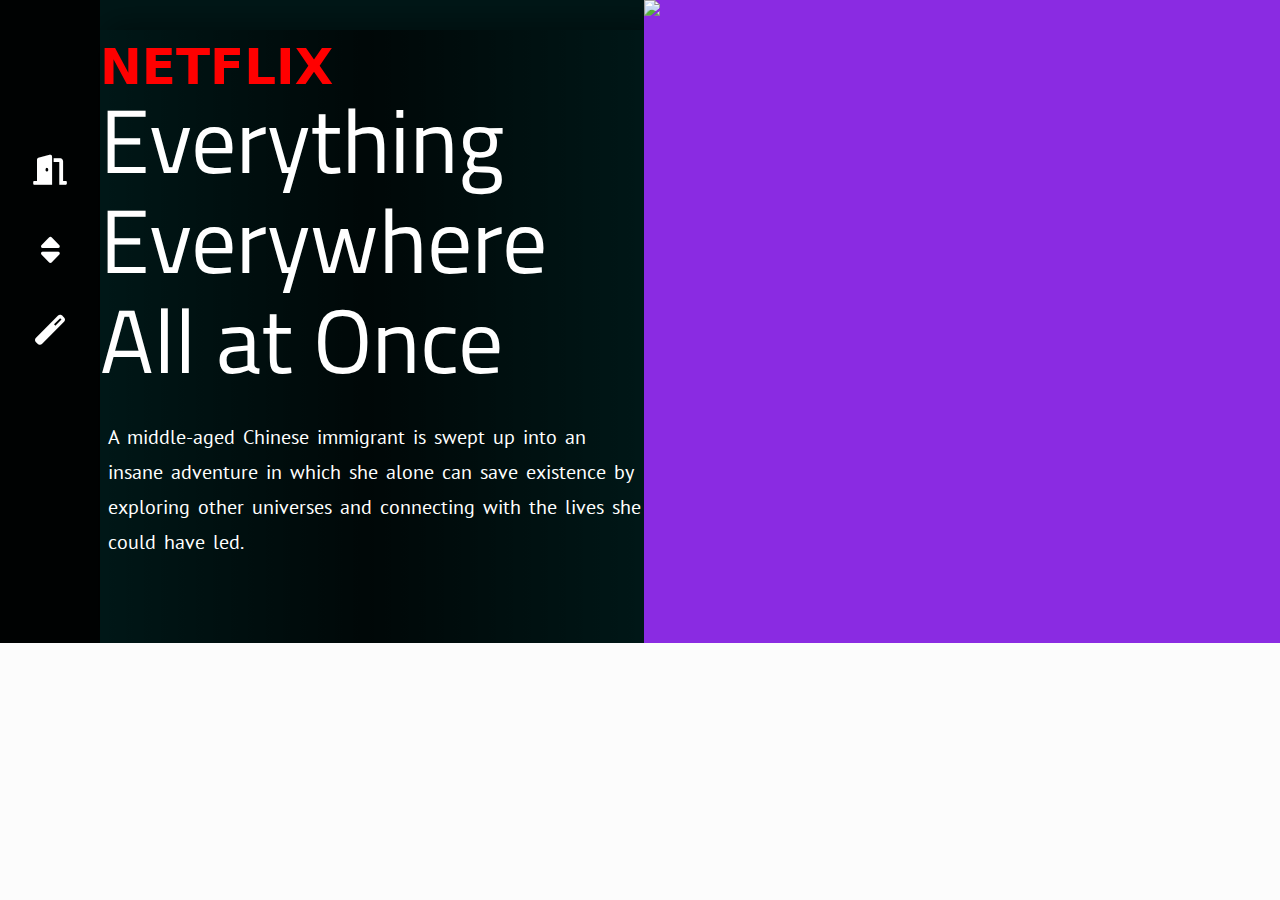
==== movie.html @ 84975d27 "thêm" ====
<!DOCTYPE html>
<html lang="en">
<head>
    <meta charset="UTF-8">
    <meta name="viewport" content="width=device-width, initial-scale=1.0">
    <link rel="icon" type="image/x-icon" href="https://i.pinimg.com/564x/8f/71/a0/8f71a0fdddf2fe497fd152104e1ebde4.jpg">
    <link rel="stylesheet" href="https://cdnjs.cloudflare.com/ajax/libs/font-awesome/6.0.0-beta3/css/all.min.css">
    <link href="https://cdn.jsdelivr.net/npm/bootstrap@5.3.1/dist/css/bootstrap.min.css" rel="stylesheet">
    <link href="https://fonts.googleapis.com/css2?family=PT+Sans&display=swap" rel="stylesheet">
    <link href="https://fonts.googleapis.com/css2?family=Titillium+Web:wght@300&display=swap" rel="stylesheet">
    <link href="cinema-reset.css" rel="stylesheet">
    <link href="appearance.css" rel="stylesheet">
    <title>NETFLIX Collection</title>
</head>
<body>
    <div class="cinema-menu">
        <a href="relax.html" style="text-decoration: none;" ><div class="cinema-home"><i class="fa fa-door-open"></i></div></a>
        <div class="new" id="cine-appear" ><i class="fa fa-sort"></i> </div>
        <div class="new" id="cine-mood"  ><i class="fa fa-magic"></i></div>
    </div>


    <div class="list-cine"> 
    <div class="cinema-content" id="c1">
        <div class="cinema-intro">
            <div class="cinema-logo">NETFLIX</div>
            <div class="cinema-name">Everything Everywhere All at Once</div>
            <div class="cinema-infor">A middle-aged Chinese immigrant is swept up into an insane adventure in which she alone can save existence by exploring other universes and connecting with the lives she could have led.</div>
        </div>
        <div class="cinema-image"><img src="https://resizing.flixster.com/mx-agGjjsUK1QMyuv3AJhHI3hgo=/ems.cHJkLWVtcy1hc3NldHMvbW92aWVzLzA3ZjU2MGU1LWMxODItNDlkMC1hYzJhLTY2YzMwOGZkMDhiZi5qcGc="></div>
    </div>
    <div class="cinema-content" id="c2"   >
        <div class="cinema-intro">
            <div class="cinema-logo">NETFLIX</div>
            <div class="cinema-name">Barbie (2023)</div>
            <div class="cinema-infor">Barbie and Ken are having the time of their lives in the colorful and seemingly perfect world of Barbie Land. However, when they get a chance to go to the real world, they soon discover the joys and perils of living among humans.</div>
        </div>
        <div class="cinema-image"><img src="https://m.media-amazon.com/images/M/MV5BOWIwZGY0OTYtZjUzYy00NzRmLTg5YzgtYWMzNWQ0MmZiY2MwXkEyXkFqcGdeQXVyMTUzMTg2ODkz._V1_.jpg"></div>
    </div>
    <div class="cinema-content" id="c3">
        <div class="cinema-intro">
            <div class="cinema-logo">NETFLIX</div>
            <div class="cinema-name">Start War</div>
            <div class="cinema-infor">Star Wars is an American epic space opera multimedia franchise created by George Lucas, which began with the eponymous 1977 film and quickly became a worldwide pop culture phenomenon.</div>
        </div>
        <div class="cinema-image"><img src="https://upload.wikimedia.org/wikipedia/vi/7/7f/Star_Wars_The_Last_Jedi.jpg"></div>
    </div>
    <div class="cinema-content" id="c4">
        <div class="cinema-intro">
            <div class="cinema-logo">NETFLIX</div>
            <div class="cinema-name">Stranger Things</div>
            <div class="cinema-infor">In 1980s Indiana, a group of young friends witness supernatural forces and secret government exploits. As they search for answers, the children unravel a series of extraordinary mysteries.
            </div>
        </div>
        <div class="cinema-image"><img src="https://resizing.flixster.com/0xxuABVVuzJrUT130WFHKE-irEg=/ems.cHJkLWVtcy1hc3NldHMvdHZzZWFzb24vNzUyMTFhOTktZTU4Ni00ODkyLWJlYjQtZTgxYTllZmU2OGM0LmpwZw=="></div>
    </div>
    <div class="cinema-content" id="c5">
        <div class="cinema-intro">
            <div class="cinema-logo">NETFLIX</div>
            <div class="cinema-name">Harry Porter(2001)</div>
            <div class="cinema-infor">An orphaned boy enrolls in a school of wizardry, where he learns the truth about himself, his family and the terrible evil that haunts the magical world.</div>
        </div>
        <div class="cinema-image"><img src="https://m.media-amazon.com/images/M/MV5BNmQ0ODBhMjUtNDRhOC00MGQzLTk5MTAtZDliODg5NmU5MjZhXkEyXkFqcGdeQXVyNDUyOTg3Njg@._V1_FMjpg_UX1000_.jpg"></div>
    </div>
    <div class="cinema-content" id="c6">
        <div class="cinema-intro">
            <div class="cinema-logo">NETFLIX</div>
            <div class="cinema-name">Money Heist</div>
            <div class="cinema-infor">An unusual group of robbers attempt to carry out the most perfect robbery in Spanish history - stealing 2.4 billion euros from the Royal Mint of Spain.</div>
        </div>
        <div class="cinema-image"><img src="https://i0.wp.com/thsindex.org/wp-content/uploads/2023/04/Money-Heist-was-first-released-on-Antena-3-in-Spain-in-2017-Netflix.jpg?fit=1920%2C2560&ssl=1"></div>
    </div>
    <div class="cinema-content" id="c7">
        <div class="cinema-intro">
            <div class="cinema-logo">NETFLIX</div>
            <div class="cinema-name">Hospital Playlist</div>
            <div class="cinema-infor">Friends since undergrad school, five doctors remain close and share a love for music while working at the same hospital</div>
        </div>
        <div class="cinema-image"><img src="https://i.pinimg.com/564x/fb/e1/b8/fbe1b85386d3bf968b894fefc8721a88.jpg"></div>
    </div>
    <div class="cinema-content" id="c8">
        <div class="cinema-intro">
            <div class="cinema-logo">NETFLIX</div>
            <div class="cinema-name">PARASITE</div>
            <div class="cinema-infor">Greed and class discrimination threaten the newly formed symbiotic relationship between the wealthy Park family and the destitute Kim clan.</div>
        </div>
        <div class="cinema-image"><img src="https://musicart.xboxlive.com/7/6e3a5100-0000-0000-0000-000000000002/504/image.jpg?w=1920&h=1080"></div>
    </div>
    <div class="cinema-content" id="c9">
        <div class="cinema-intro">
            <div class="cinema-logo">NETFLIX</div>
            <div class="cinema-name">Titanic</div>
            <div class="cinema-infor">Seventeen-year-old Rose hails from an aristocratic family and is set to be married. When she boards the Titanic, she meets Jack Dawson, an artist, and falls in love with him.</div>
        </div>
        <div class="cinema-image"><img src="https://static.wikia.nocookie.net/jamescameronstitanic/images/b/b4/Titanic_3D_ship_April_4_poster.jpg/revision/latest/scale-to-width-down/337?cb=20120514004814"></div>
    </div>
    <div class="cinema-content" id="c10">
        <div class="cinema-intro">
            <div class="cinema-logo">NETFLIX</div>
            <div class="cinema-name">Spirited Away</div>
            <div class="cinema-infor">Growing up and taking responsibility with a desire to move towards one's life. Chihiro has become a fully sovereign person who is mature and eager to grow into her own personality.</div>
        </div>
        <div class="cinema-image"><img src="https://memoryriver.files.wordpress.com/2012/03/6ffb_4c098561.jpg"></div>
    </div>
    
</div>
    
    <div class="offcanva-cine" id="offcanva"> 
        <div class="scroll-cine">
        <a href="#c1"  ><img src="https://i.ytimg.com/vi/py9yPMJhPfI/maxresdefault.jpg" class="movie"></img></a>
        <a href="#c2"  ><img src="https://images.perthnow.com.au/publication/C-11291658/def7e555fe2a53b1c0d10611717a15955f282d5a-16x9-x0y288w12008h6755.jpg" class="movie"></img></a>
        <a href="#c3"  ><img src="https://cdnimg.vietnamplus.vn/uploaded/fsmsy/2019_12_30/starwarsriseofskywalker.jpeg" class="movie"></img></a>
        <a href="#c4"  ><img src="https://upload.wikimedia.org/wikipedia/commons/3/38/Stranger_Things_logo.png" class="movie"></img></a>
        <a href="#c5"  ><img src="https://upload.wikimedia.org/wikipedia/en/c/c0/Harry_Potter_and_the_Chamber_of_Secrets_movie.jpg" class="movie"></img></a>
        <a href="#c6"  ><img src="https://wp-socialnation-assets.s3.ap-south-1.amazonaws.com/wp-content/uploads/2021/05/25185045/Money-Heist.png" class="movie"></img></a>
        <a href="#c7"  ><img src="https://images2.thanhnien.vn/Uploaded/hoalp/2021_07_04/hospital-playlist-poster2_AEZT.jpg?width=500" class="movie"></img></a>
        <a href="#c8"  ><img src="https://www.socialistalternative.org/wp-content/uploads/2020/02/Parasite.jpg" class="movie"></img></a>
        <a href="#c9"  ><img src="https://flxt.tmsimg.com/assets/p20056_v_h10_ab.jpg" class="movie"></img></a>
        <a href="#c10"  ><img src="https://zax.com.vn/wp-content/uploads/2021/03/tai-sao-vung-dat-linh-hon-am-anh-nguoi-xem-bg_01_fuq57650-compressed.jpg" class="movie"></img></a>
        </div>
    </div>







<script src="https://cdn.jsdelivr.net/npm/@popperjs/core@2.11.8/dist/umd/popper.min.js" integrity="sha384-I7E8VVD/ismYTF4hNIPjVp/Zjvgyol6VFvRkX/vR+Vc4jQkC+hVqc2pM8ODewa9r" crossorigin="anonymous"></script>
<script src="https://cdn.jsdelivr.net/npm/bootstrap@5.3.0/dist/js/bootstrap.min.js" integrity="sha384-fbbOQedDUMZZ5KreZpsbe1LCZPVmfTnH7ois6mU1QK+m14rQ1l2bGBq41eYeM/fS" crossorigin="anonymous">
</script>
<script src="https://cdn.jsdelivr.net/npm/bootstrap@5.3.0/dist/js/bootstrap.bundle.min.js" integrity="sha384-geWF76RCwLtnZ8qwWowPQNguL3RmwHVBC9FhGdlKrxdiJJigb/j/68SIy3Te4Bkz" crossorigin="anonymous"></script>
    <script src="cinema-animation.js"></script>
</body>
</html>
---- appearance.css ----
.headerpage{
    display:flex;
    flex-direction: column;
    align-items: flex-start;
    height:auto;
    margin-left:60px;
    margin-right: 60px;
    transition:  0.5s ease;
    overflow: hidden;
}

.title-intro{
    width: 100%;
    display:flex;
    flex-direction: column;
    justify-content: center;
    align-items: center;
    font-size: 50px;
}
.image-logo{
    margin-bottom:0px;
    height: 120px;
    width: 100px;
    object-fit: cover;
}
.quote-header{
    font-family: 'Raleway', sans-serif;
    font-size: 20px;
    text-transform: uppercase;
    font-weight: 700;
    padding-bottom: 6px;
}
.outside-title{
    width: 100%;
    display:flex;
    flex-direction: column;
    justify-content: flex-start;
    align-items: center;
    column-gap: 0px;
    margin-top:30px;
    height: 420px;
    background-color: #101010e8;
    box-shadow: 4px 4px 8px rgba(0, 0, 0, 0.4);
}
.title-name{
    display: flex;
    flex-direction: row;
    justify-content: flex-start;
    align-items: flex-end;
    height:210px ;
    width: 1218px;
}
.webname{
    display: flex;
    flex-direction: column;
    justify-content: flex-end;
    align-items: center;
    width:450px;
    height:300px;
    text-align: center;
    font-family: 'Tilt Prism', cursive;
    color:white;
    line-height: 90px;
    font-size: 80px;  
    overflow: hidden;
}
.content{
    display:flex;
    flex-direction: column;
    justify-content: center;
    align-self: center;
    writing-mode: vertical-lr;
    color:white;
    padding-top:0px;
    margin-top:0px;
    padding-right:75px;
    padding-left:160px;
    font-size: 25px;
    font-family: 'Inconsolata', monospace;
    height: 100%;
}
.color{
    display: flex;
    flex-direction: column;
    justify-content: flex-start;
    align-items: flex-start;    
    color:white;   
    padding-top:15px;
    font-size: 100px;
    padding-left: 60px;
}
.logan{
    display:flex;
    flex-direction: row;
    justify-content: center;
    align-items: center;
    word-spacing: 20px;
    border:1px solid white;
    width:570px;
    height:42px;
    font-size:40px;
    margin-top:15px;
    color:rgba(255, 255, 255, 0.836);
    font-size: 25px;
    font-weight: 500;
    margin-left:10px;
    font-family: 'Inconsolata', monospace;
}
.image-tile{
    display:flex;
    flex-direction: row;
    justify-content: center;
    align-items: center;
    width: 900px;
    height: 100px;
    object-fit: fill;
    overflow: hidden;
    margin-top:20px;
    border: 2px solid rgba(255, 255, 255, 0.836)
}
.bodypage{
    margin-top: 100px;
    height: 645px;
    overflow: hidden;
    background-image: url("https://i.pinimg.com/564x/93/14/db/9314dbd90de3ecfb845b2ee7ee8a5c2c.jpg");
    background-repeat: no-repeat;
    background-size: cover;
    display:flex;
    justify-content: center;
    align-items: center;
}
.big-content{
    width:750px;
    height:450px;
    display: flex;
    flex-direction: row;
    justify-content: center;
    align-items: center;
    flex-wrap: wrap;
    column-gap:25px;
}
.small-content{
    background-color: black;
    width: 200px;
    height: 200px;
    box-shadow: 0 10px 20px rgba(0, 0, 0, 0.5);
}
.one{
    display:flex;
    flex-direction: column;
    justify-content: flex-start;
    align-items: stretch;   
}
.hour{
    margin-left: 30px;
    color:white;
    height:80px;
    width: auto ;
    font-size: 65px;
    font-family: 'Orbitron', sans-serif;
}
.minute{
    margin-left: 35px;
    font-size: 30px;
    color:white;
    font-family: 'Orbitron', sans-serif;
}
.date{
    margin-left: 10px;
    margin-top:20px;
    font-size: 25px;
    color:white;
    font-family: 'Orbitron', sans-serif;
}
.two{
    display:flex;
    flex-direction: row;
    align-items: stretch;
    justify-content: center;
    overflow: hidden;
}
.fix{
    width: 100%;
    height: 100%;
    object-fit: cover;
}
.three{
    display:flex;
    flex-direction: column;
    align-items: center;
    justify-content: flex-start;
    overflow: hidden;
   
}
.iframe-cinema{
    border:1px solid white;
    margin-top:5px;
    margin-left:5px;
    margin-right:5px;
    height:130px;
}
.four{
    display: flex;
    flex-direction: row;
    justify-content: flex-start;
    align-items: flex-start;
    column-gap: 10px;
}
.img-music{
    margin-left:15px;
    border: 1px solid white;
    object-fit: cover;
    width:100px;
    height: 170px;
    margin-top:20px;
}
.letter{
    display:flex;
    flex-direction: column;
    justify-content: center;
    align-items: flex-start;
    width: 75px;
    margin-top:16px;
    font-size: 14px;
    font-weight: 600px;
    color:white;
    font-family: 'Righteous', cursive;   
}
.effect{
    margin-left:10px;
    transition: padding-left 0.3s ease, opacity 0.3s ease;
    opacity: 0;
}
.five{
    display:grid;
    grid-template-columns: 12px 176px 12px; 
}
.inside-ci{
    display:grid;
    grid-template-rows:12px 176px 12px ;
}
.inside-circle{
    border-radius:100%;
    border:1px solid white;
    display:flex;
    flex-direction: column;
    align-items: center;
    justify-content:  center;
    height:176px;
    width:100%;
    color:white;
    font-size: 25px;
    font-weight: 500;
    transition: 0.3s ease-in-out;
}
/* design music room */
.music-room{
    display:flex;
    flex-direction: row;
    align-items: flex-start;
    justify-content: flex-start;
    column-gap:10px;
    height:100%;
    width: 100%;
    overflow-x: hidden;
    background-color: black;
}
.mucsic-column1{
    margin-left: 12px;
    height:643px;
    width: 317px;
    position:fixed;
    background-color: black;
    display: flex;
    flex-direction: column;
    row-gap:12px;
}
.mucsic-comeback{
    margin-top:8px;
    background-color: #181818;
    height: 112px;
    border-radius:8px;
    display:flex;
    flex-direction: row;
    align-items: center;
    justify-content: center;
    color:white;
    font-weight: 700;

}
.mucsic-comeback-button{
    display:flex;
    flex-direction: row;
    justify-content: flex-start;
    align-items: center;
    height:40px;
    width: 269px;
    column-gap: 30px;
    font-size: 30px;
    font-family: 'Righteous', cursive;   
}
.music-display{
    background-color: #181818;
    height: 505px;
    border-radius:8px;
}
.music-column2{
    background-color: black;
    margin-top:8px;
    margin-bottom:9px;
    margin-left:337px;
    border-radius:8px;
    height:auto;
    width: 1025px;
}
.music-control{
    position: fixed;
    background-color: black;
    height: 64px;
    width: 100%;
    border-top-left-radius: 8px;
    border-top-right-radius: 8px;  
    opacity: 0.7; 
}
.music-content{
    padding-left:24px;
    border-top-left-radius: 8px;
    height:auto;
    width:100%;
    background-color: #181818;
    display:flex;
    flex-direction: column;
    justify-content: flex-start;
    align-items: flex-start;
    padding-top:72px;
    font-size: 24px;
    color:white;
    font-family: 'Righteous', cursive;   
}
.music-list1{
    display:flex;
    flex-direction: row;
    justify-self: flex-start;
    align-items: stretch;
    column-gap: 24px;
    width: 100%;
    height: 267px;    
}
.music-play{
    display:flex;
    flex-direction: column;
    width:176px;
    background-color: #232323;
    height:100% ;
    border-radius: 8px;
    box-shadow: 0 10px 20px rgba(0, 0, 0, 0.5);
}
.music-image{
    margin: 16px;
    object-fit: fill;
    height:144px;
    border-radius: 10px;
    width: 144px;
    background-color: aquamarine;
    border: none;
}
.music-title{
    margin:0px 16px;
    margin-bottom:4px;
    color:white;
    font-weight: 800;
    font-size: 20px;
    font-family: 'Nunito Sans', sans-serif;
}
.music-desribe{
    margin: 0px 16px;
    margin-bottom:16px;
    color:white;
    font-size: 17px;
    font-weight: 100px;
    font-family: 'Nunito Sans', sans-serif;
}
.music-intro{
    height:274px;
    width: 100%;
    background-color: #181818;
    color:white;
    border-bottom-left-radius:10px;
    border-bottom-right-radius: 10px;
    z-index: 9999;
}
.minh{
    font-size: 50px;
    position: absolute;
    margin-top:120px;
    margin-left:100px;
    transition: 0.3s ease-in-out;
    opacity: 0;
    color:rgba(0, 128, 0, 0.363);
}
.iframe-music{
    border: none;
    border-radius: 10px;
    margin-top:20px;
    margin-left:8px;
    margin-right:2px;
    height:450px;
}

/* đây là phần design movie */
.cinema-menu{
    display:flex;
    flex-direction: column;
    justify-content: flex-start;
    position: fixed;
    height:643px;
    width: 100px;
    background-color: rgba(0, 0, 0, 0.9);
}
.cinema-home{
    color: white;
    margin-top:130px;
    height:80px;
    width:100%;
    
    display:flex;
    justify-content: center;
    align-items: center;
    font-size: 30px;
}
.cinema-home:hover{
    color: black;
    background-color: rgba(248, 246, 246, 0.87);
    border-left: 6px solid rgba(187, 0, 0, 0.973);
}
.cinema-home:active{
    background-color: white;
}
.new{
    font-size: 30px;
    color:white;
    height:80px;
    width:100%;
    
    display:flex;
    justify-content: center;
    align-items: center;
}
.new:hover{
    color:black;
    background-color: rgb(155, 154, 154);
    border-left: 6px solid rgba(187, 0, 0, 0.973);
}
.new:active{
    background-color: rgb(243, 211, 211);
}
.cinema-content{
    color:none;
    border-radius:0px;
    display:flex;
    flex-direction: row;
    background-color: rgba(0, 0, 0, 0.911);
    width:1366px;
    height: 643px;
    transition: ease-in;
}
.cinema-intro{
    margin-left:100px;
    margin-top:30px;
    display:flex;
    flex-direction: column;
    justify-content: flex-start;
    height: 613px;
    width: 544px;
    font-size: 30px;
    box-shadow:10px 0px 30px 5px rgba(0, 0, 0, 0.4);
    background: linear-gradient(to right, transparent, rgba(0, 0, 0, 0.678), transparent);
}
.cinema-image{
    object-fit: cover;
    width: 723px;
    height: 643px;
    background-color: blueviolet;
    
}
.cinema-logo{
    height: 60px;
    color:red;
    font-size: 50px;  
    font-weight: 600;
}
.cinema-name{
    font-size: 90px;
    line-height: 100px;
    color:white;
    font-weight: 500;
    padding-bottom: 30px;
    font-family: 'Titillium Web', sans-serif;
    
}
.cinema-infor{
    margin-left:8px;
    color:white;
    word-spacing: 3px;
    font-size:20px ;
    line-height: 35px;
    font-family: 'PT Sans', sans-serif;
}
.offcanva-cine{
    width: 100%;
    overflow-x: auto; 
    position: fixed; 
    bottom: 0;
    left: 0;
    height: 0px; 
    z-index: 1000; 
    display: flex;
    transition: 0.3s ease-in-out;
}
.scroll-cine{
    display: flex;
    flex-direction: row;
    padding-top:10px;
    padding-left:10px;
    padding-right:10px;
    column-gap: 20px; 
    white-space: nowrap;
}
.offcanva-cine::-webkit-scrollbar {
    width: 1px;
}
.movie{
    width: 200px;
    height: 100%;
    border: 1px solid white;
    object-fit: cover;
}
.list-cine{
    width: 100%;
    overflow-x: auto; 
    height: 643px; 
    background-color: aqua;
    display: flex;
    overflow-y: hidden;
    transition: 0.5s ease-in-out;
}
.list-cine::-webkit-scrollbar-track {
    background-color: #F5F5F5;
}
.list-cine::-webkit-scrollbar {
    width: 2px;
    background-color: #ece3e3;
}
.list-cine::-webkit-scrollbar-thumb {
    border-radius: 0px;
    -webkit-box-shadow: inset 0 0 6px rgba(0, 0, 0, .3);
    background-color: #817d7d;
}
.list-cine::-webkit-scrollbar-thumb:hover {
    background-color: #555;
}
.six{
    background-color: #C8C5BC;
    display:flex;
    flex-direction: column;
    align-items: center;
    justify-content: flex-start;
    color: black;
    row-gap: 20px;
    
}
.six:hover{
    box-shadow: 5px 10px 5px rgba(4, 10, 90, 0.5),
              -5px -10px 8px rgba(0, 0, 0, 0.5),
              -5px 10px 8px rgba(0, 0, 0, 0.5),
              5px -10px 5px rgba(0, 0, 0, 0.5);
}
.image-personal{
    object-fit: cover;
    height: 50px;
    width: 50px;
}
.intro-personal{
    font-weight: 500;
    font-size: 20px;
}
.extra{
    display:flex;
    flex-direction: row;
    justify-content: flex-start;
    column-gap: 8px;
}
.third-name{
    color:white;
    margin-top:10px;
    font-size: 35px;
}
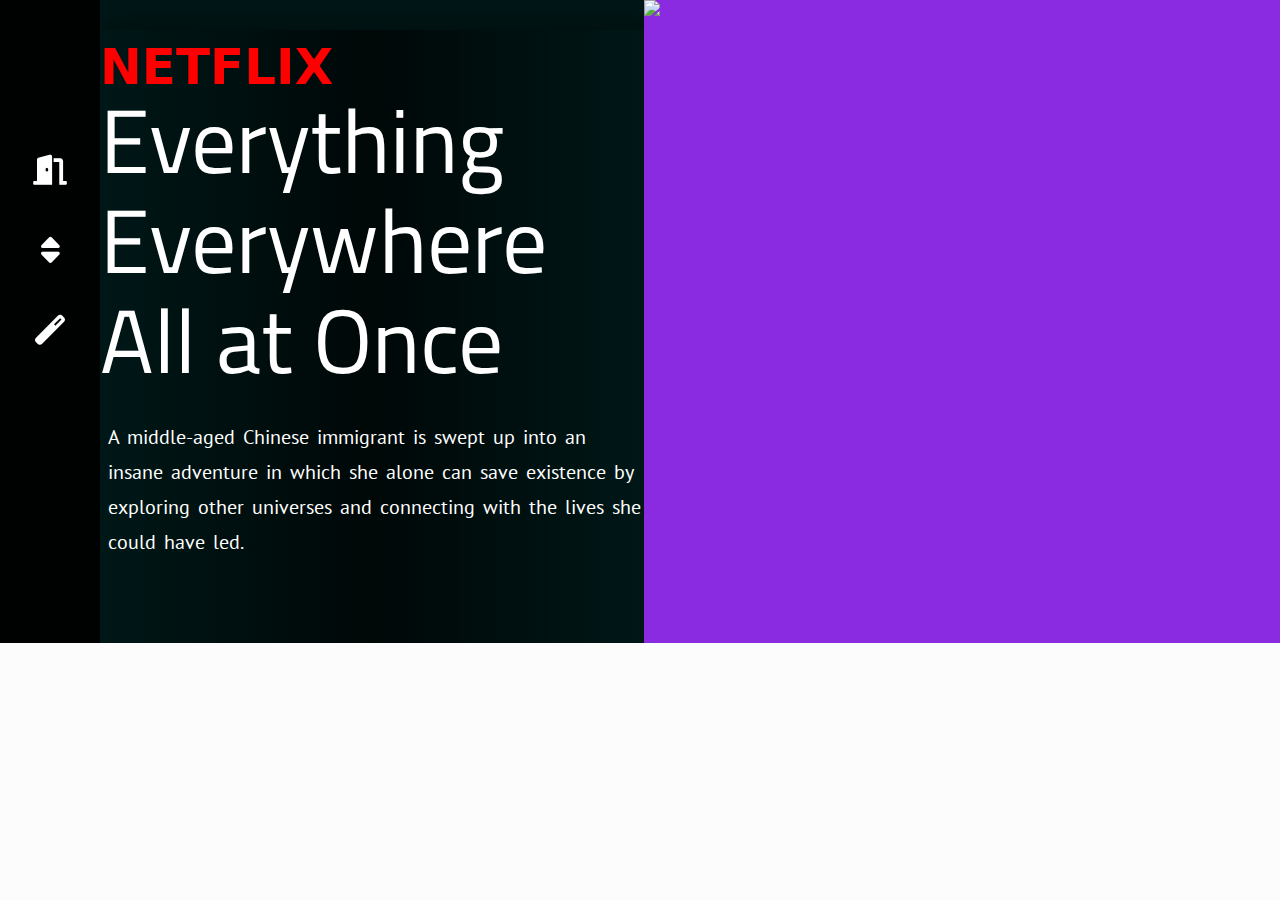
==== commit 8b6cfbca: "final project" ====
--- a/movie.html
+++ b/movie.html
@@ -14,7 +14,7 @@
 </head>
 <body>
     <div class="cinema-menu">
-        <a href="relax.html" style="text-decoration: none;" ><div class="cinema-home"><i class="fa fa-door-open"></i></div></a>
+        <a href="index.html" style="text-decoration: none;" ><div class="cinema-home"><i class="fa fa-door-open"></i></div></a>
         <div class="new" id="cine-appear" ><i class="fa fa-sort"></i> </div>
         <div class="new" id="cine-mood"  ><i class="fa fa-magic"></i></div>
     </div>
--- a/appearance.css
+++ b/appearance.css
@@ -396,7 +396,7 @@
     margin-left:100px;
     transition: 0.3s ease-in-out;
     opacity: 0;
-    color:rgba(0, 128, 0, 0.363);
+    color:rgba(0, 128, 0, 0.87);
 }
 .iframe-music{
     border: none;
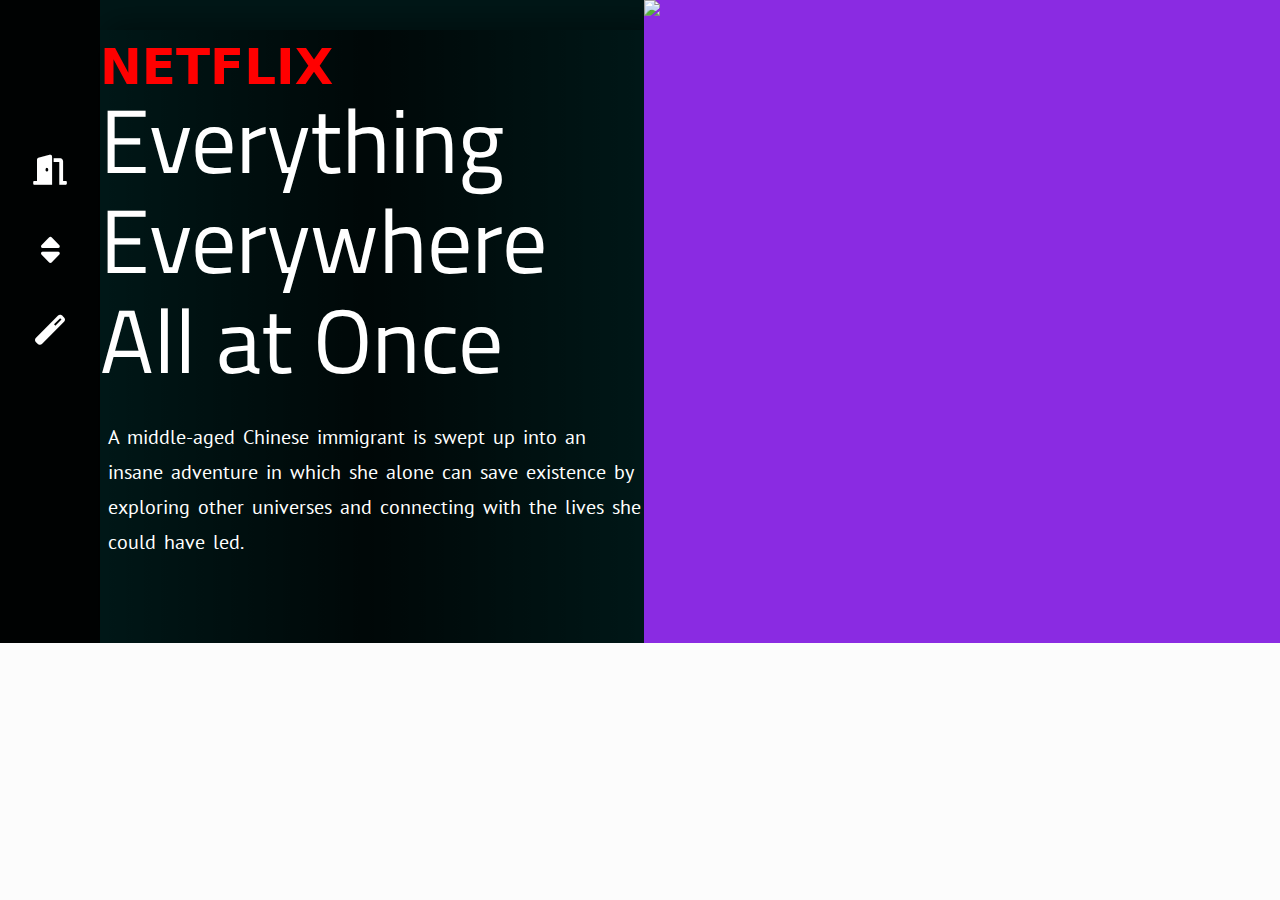
==== commit 51b69994: "sửa" ====
--- a/movie.html
+++ b/movie.html
@@ -92,7 +92,7 @@
             <div class="cinema-name">Titanic</div>
             <div class="cinema-infor">Seventeen-year-old Rose hails from an aristocratic family and is set to be married. When she boards the Titanic, she meets Jack Dawson, an artist, and falls in love with him.</div>
         </div>
-        <div class="cinema-image"><img src="https://static.wikia.nocookie.net/jamescameronstitanic/images/b/b4/Titanic_3D_ship_April_4_poster.jpg/revision/latest/scale-to-width-down/337?cb=20120514004814"></div>
+        <div class="cinema-image"><img src="https://i.pinimg.com/564x/44/55/d9/4455d96357fb041d1cf3c8a5264ed593.jpg"></div>
     </div>
     <div class="cinema-content" id="c10">
         <div class="cinema-intro">
